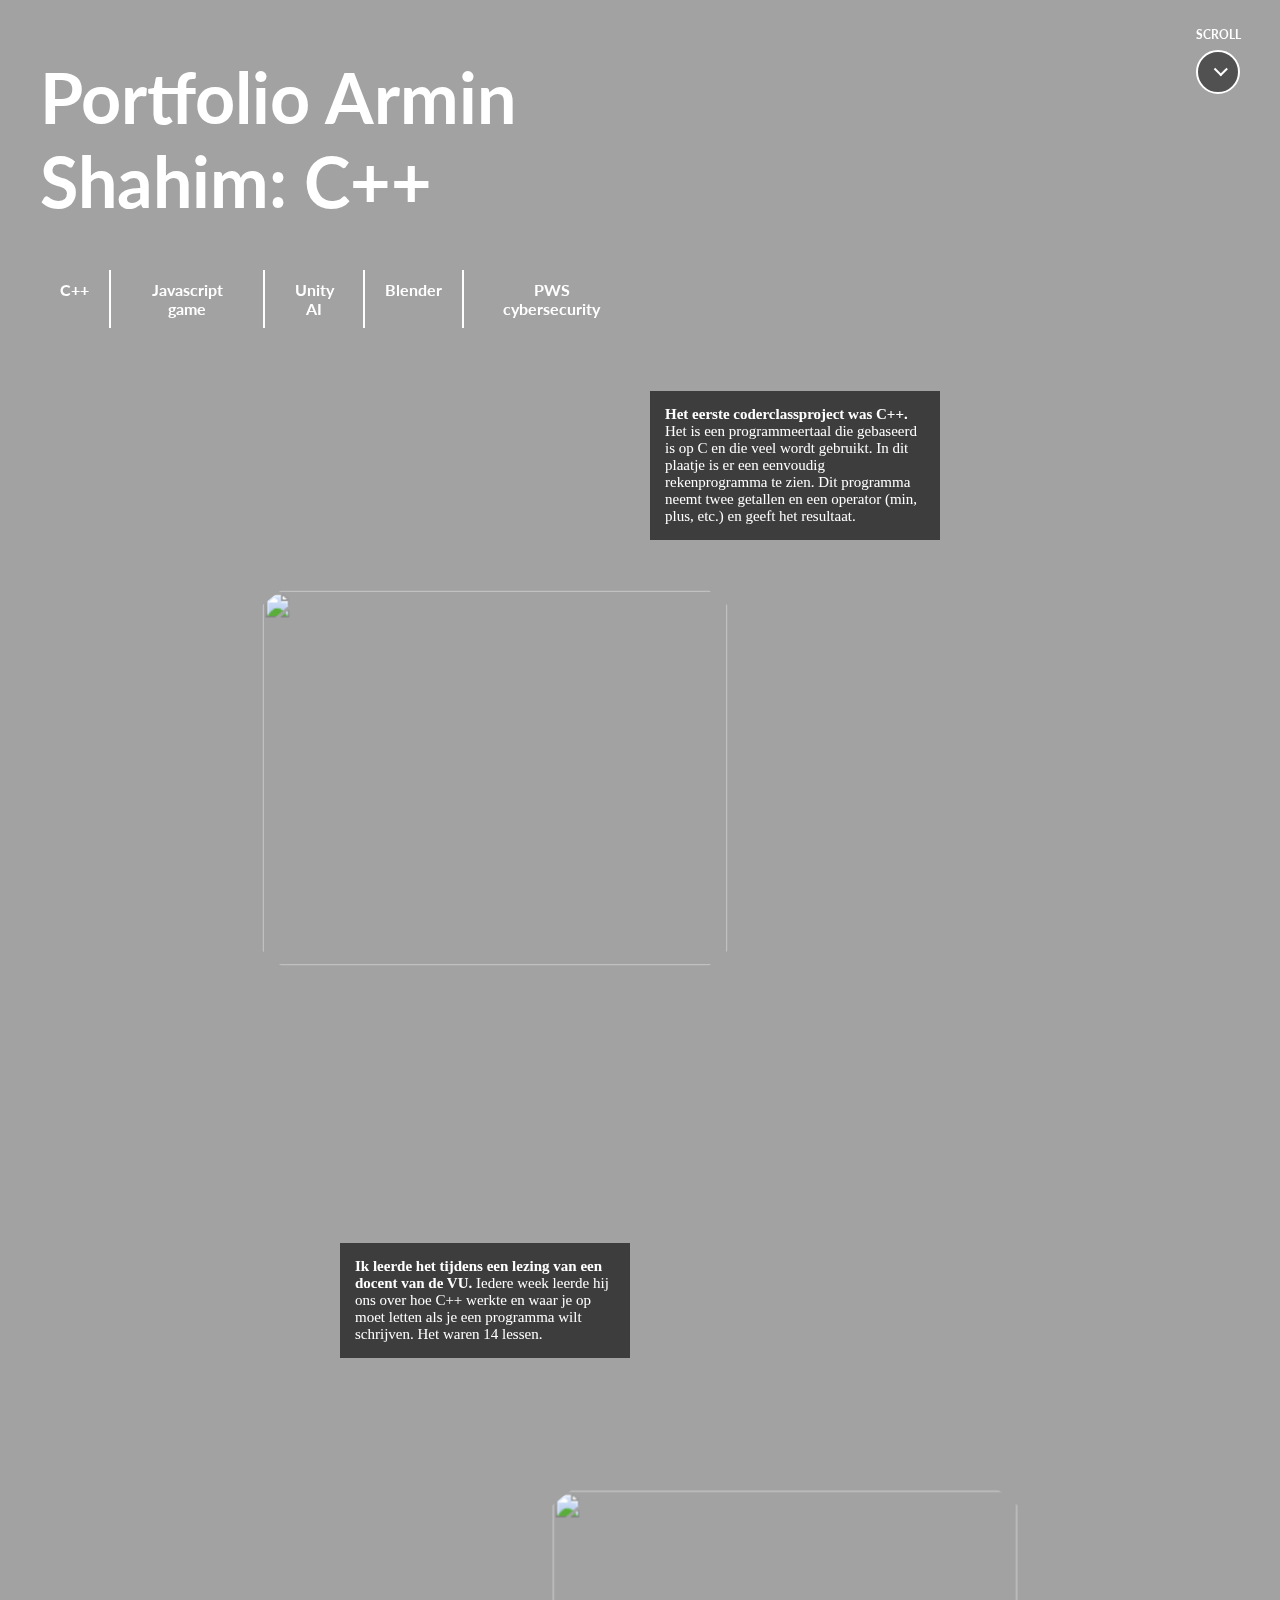
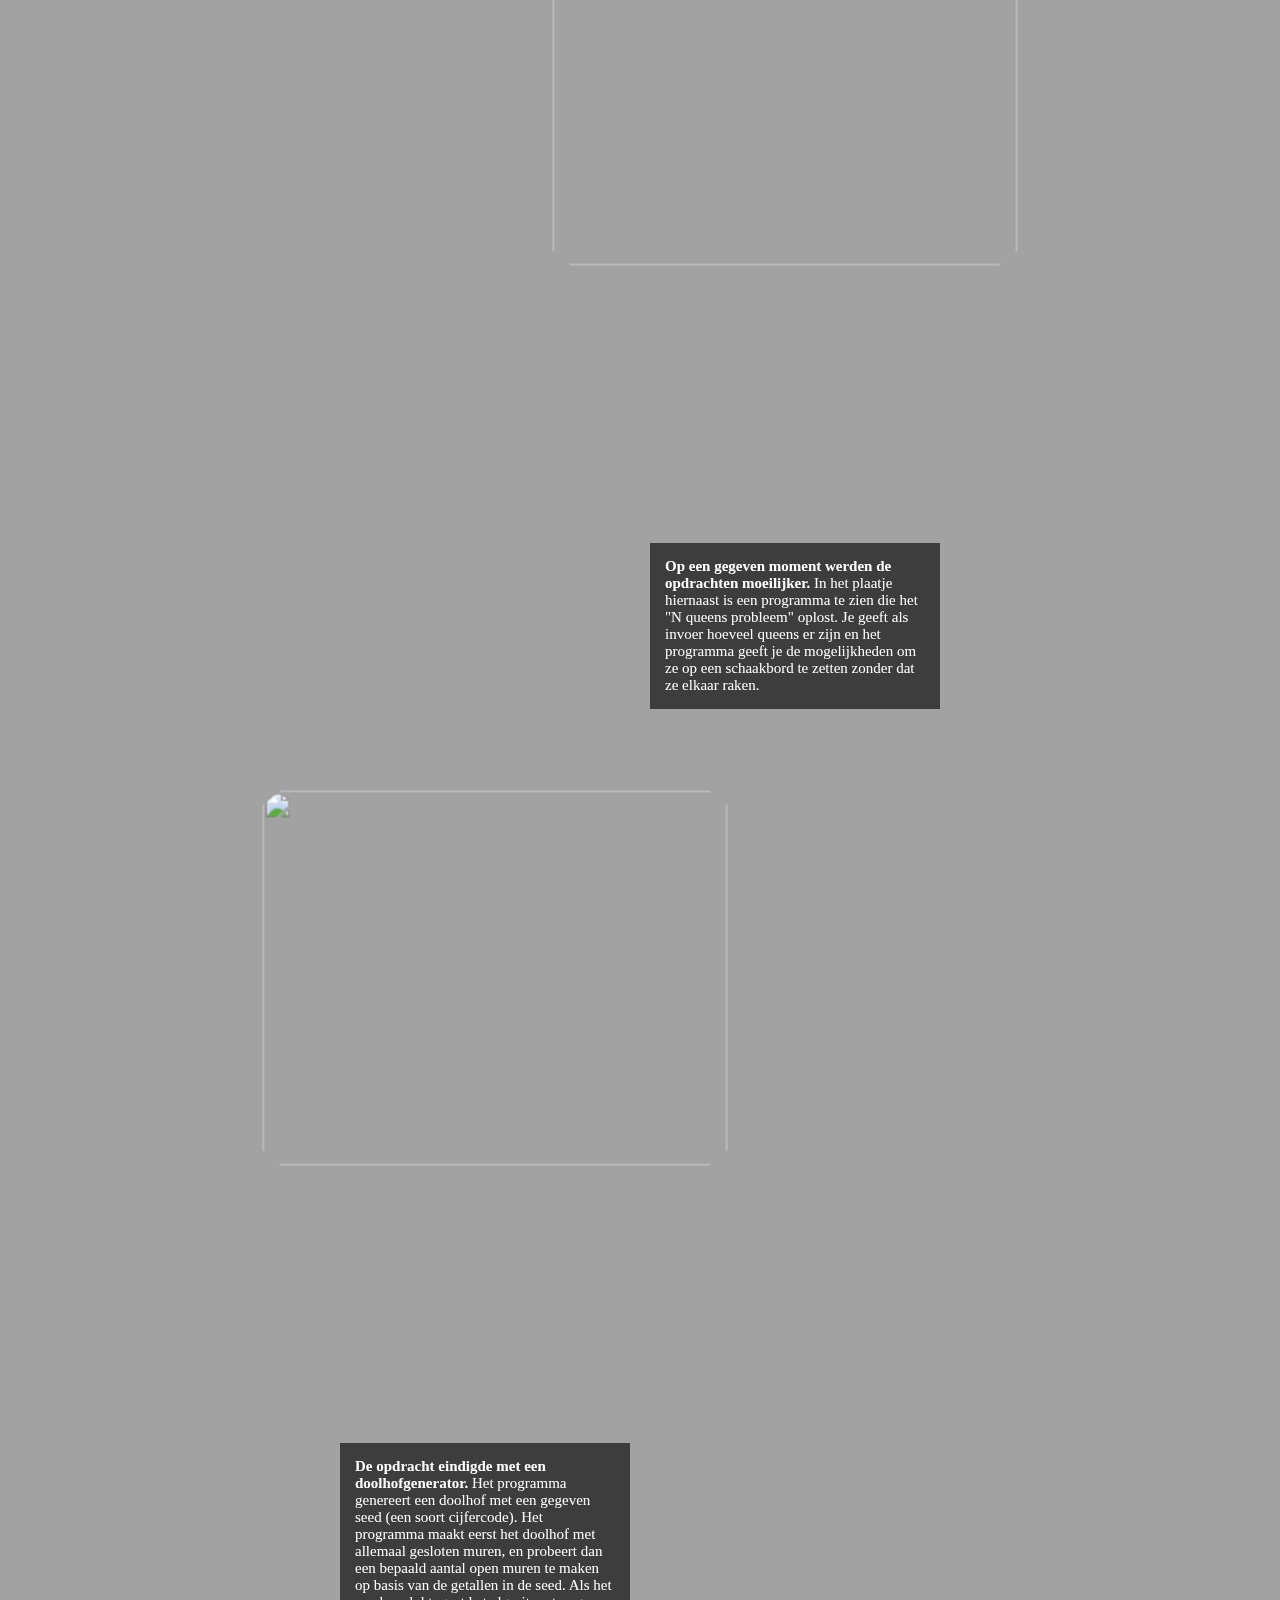
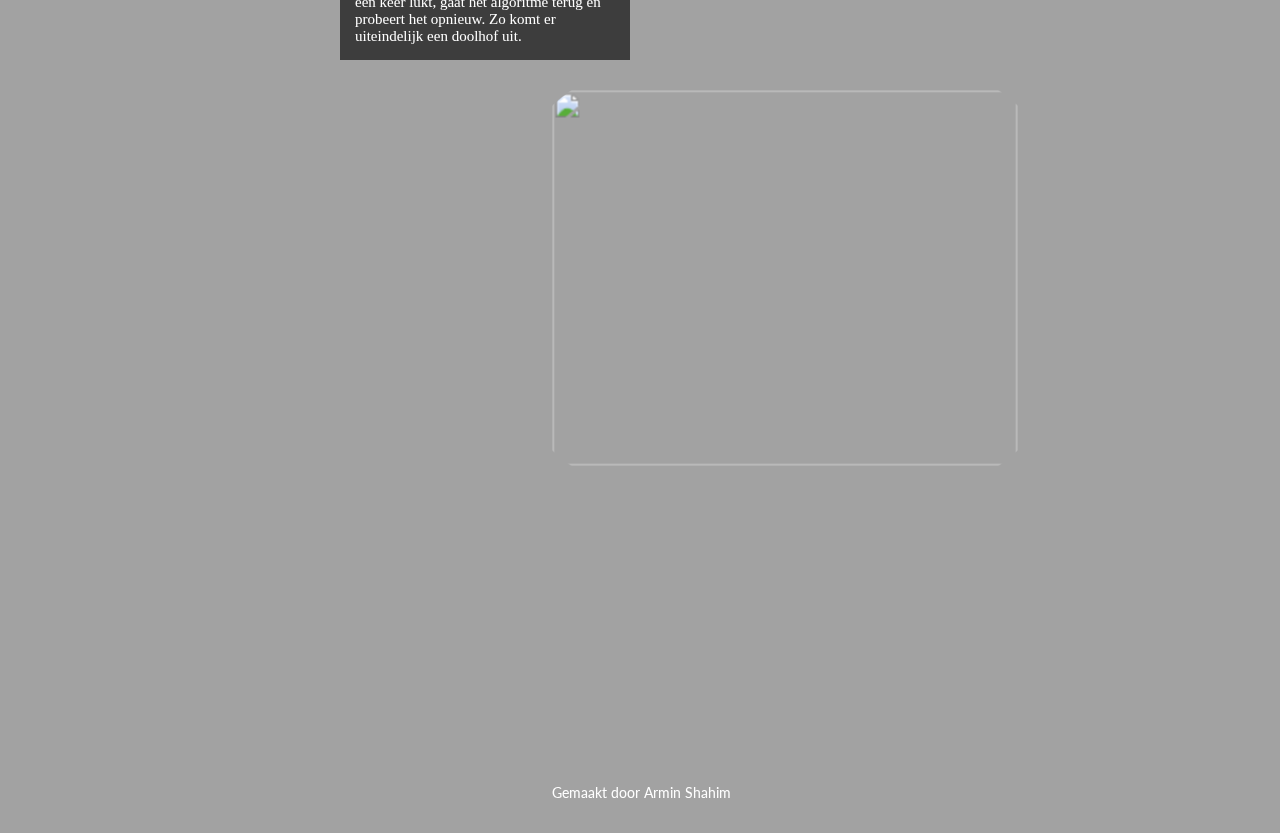
==== index.html @ 6ab2afb3 "Test om te zien of het ligt aan de slashes" ====
<!DOCTYPE html>
<html lang="en">
<head>
  <link rel="stylesheet" href="css/opmaak.css">
  <link href="https://fonts.googleapis.com/css?family=Lato" rel="stylesheet">
</head>
<body>
  <div class="scroll-indicator"></div>
  <div class="video-achtergrond">
    <video autoplay muted loop id="achtergrond-video">
      <source src="Portfolio/achtergrondvideos/C++ achtergrond(1).mp4" type="video/mp4">
    </video>
  </div>

  <header>
    <h1>
      Portfolio Armin Shahim: C++
    </h1>
    <nav>
      <ul>
        <li><a href="index.html">C++</a></li>
        <li><a href="javascript-game.html">Javascript game</a></li>
        <li><a href="unity-ai.html">Unity AI</a></li>
        <li><a href="blender.html">Blender</a></li>
        <li><a href="cybersecurity.html">PWS cybersecurity</a></li>
      </ul>
    </nav>
  </header>
  <main>
    <section>
      <img src="Portfolio/afbeeldingen/cppafbeelding1" alt="">
      <p><strong>Het eerste coderclassproject was C++.</strong> Het is een programmeertaal die gebaseerd is op C en die veel wordt gebruikt. In dit plaatje is er een eenvoudig rekenprogramma te zien. Dit programma neemt twee getallen en een operator (min, plus, etc.) en geeft het resultaat.</p>
    </section>
    <section>
      <img src="Portfolio/afbeeldingen/cppafbeelding2" alt="">
      <p><strong>Ik leerde het tijdens een lezing van een docent van de VU.</strong> Iedere week leerde hij ons over hoe C++ werkte en waar je op moet letten als je een programma wilt schrijven. Het waren 14 lessen.</p>
    </section>
    <section>
      <img src="Portfolio/afbeeldingen/cppafbeelding3" alt="">
      <p><strong>Op een gegeven moment werden de opdrachten moeilijker.</strong> In het plaatje hiernaast is een programma te zien die het "N queens probleem" oplost. Je geeft als invoer hoeveel queens er zijn en het programma geeft je de mogelijkheden om ze op een schaakbord te zetten zonder dat ze elkaar raken.</p>
    </section>
    <section>
      <img src="Portfolio/afbeeldingen/cppafbeelding4" alt="">
      <p><strong>De opdracht eindigde met een doolhofgenerator.</strong> Het programma genereert een doolhof met een gegeven seed (een soort cijfercode). Het programma maakt eerst het doolhof met allemaal gesloten muren, en probeert dan een bepaald aantal open muren te maken op basis van de getallen in de seed. Als het een keer lukt, gaat het algoritme terug en probeert het opnieuw. Zo komt er uiteindelijk een doolhof uit.</p>
    </section>
    <footer>
      Gemaakt door Armin Shahim
    </footer>
  </main>
</body>
</html>
---- css/opmaak.css ----
.video-achtergrond {
  position: fixed;
  top: 0;
  left: 0;
  width: 100%;
  height: 100%;
  z-index: -1;
  overflow: hidden;
}

#achtergrond-video {
  position: absolute;
  top: 50%;
  left: 50%;
  min-width: 100%;
  min-height: 100%;
  width: auto;
  height: auto;
  transform: translateX(-50%) translateY(-50%);
  object-fit: cover;
  opacity: 0.5;
}

/* Scroll indicator wiel */
.scroll-indicator {
  position: fixed;
  top: 50px;
  right: 40px;
  width: 40px;
  height: 40px;
  border: 2px solid white;
  border-radius: 50%;
  display: flex;
  justify-content: center;
  align-items: center;
  z-index: 100;
  background-color: rgba(0, 0, 0, 0.5);
  animation: puls 2s infinite;
}

.scroll-indicator::after {
  content: "";
  width: 8px;
  height: 8px;
  border-right: 2px solid white;
  border-bottom: 2px solid white;
  transform: rotate(45deg) translateY(-4px);
  animation: scrollBeneden 1.5s infinite;
}

.scroll-indicator::before {
  content: "Scroll";
  position: absolute;
  top: -25px;
  color: white;
  font-family: Lato;
  font-size: 12px;
  font-weight: bold;
  text-transform: uppercase;
  white-space: nowrap;
}

@keyframes scrollBeneden {
  0% {
    opacity: 0;
    transform: rotate(45deg) translate(-4px, -4px);
  }
  50% {
    opacity: 1;
  }
  100% {
    opacity: 0;
    transform: rotate(45deg) translate(4px, 4px);
  }
}

@keyframes puls {
  0% {
    box-shadow: 0 0 0 0 rgba(255, 255, 255, 0.4);
  }
  70% {
    box-shadow: 0 0 0 10px rgba(255, 255, 255, 0);
  }
  100% {
    box-shadow: 0 0 0 0 rgba(255, 255, 255, 0);
  }
}


body {
  background: rgba(70, 70, 70, 0.5);
}

h1, footer, li {
   color: white;
   font-family: Lato;
}

h1 {
  font-size: 70px;
}

img {
  width: 310px;
  height: 250px;
}

header, main {
  width: 600px;
  margin: 0 auto;
}

footer {
  padding: 32px;
  transform: translate(30%, 30%);
  font-size: 14px;
}

header {
  position: relative;
  display: grid; 
  transform: translateX(-50%);
}


/*Onderstaande code is voor de animatie van de plaatjes en tekst*/

section {
  display: grid;
  grid-template-columns: /* zorgt voor de juiste grootte en opstelling */
    auto
    1fr;
  align-items: center;
  min-height: 100vh;
}

section p {
  padding: 15px;
  color: white;
  font-size: 15px;
  background: rgba(50, 50, 50, 0.9);
}

section img {
  grid-column: 1;
  clip-path: ellipse(68% 68% at 50% 50%); /*maakt het plaatje een beetje rond aan de uiteindes */
  scale: 1.5; /*maakt een plaatje 1.5 keer zo groot als zijn normale grootte */
}

section:nth-of-type(even) {
  grid-template-columns:
    1fr
    auto;
  grid-auto-flow: dense; /* zorgt ervoor dat plaatje en tekst samen stoppen */
}

section:nth-of-type(even) img {
  grid-column: 2;
}
section:nth-of-type(even) p {
  grid-column: 1;
}

/* Onderstaande code is voor animatie */

section {
  --x: -100%; /* variabele x om verschuiving te bepalen */
}

section:nth-of-type(even) {
  --x: 100%;
}

section img {
  view-timeline: --item;
  animation: item-reveal both ease-in;
  animation-timeline: --item;
  animation-delay: cover 10%;
  animation-end-delay: cover 35%;
  animation-range: cover 10% cover 35%;
}

section img {
  --y: 0;
}

section p {
  --x: 0;
  --y: 50%;
  view-timeline: --item;
  animation: item-reveal both ease-out;
  animation-timeline: --item;
  animation-delay: cover 35%;
  animation-end-delay: cover 50%;
  animation-range: cover 35% cover 50%;
  position: sticky;
  bottom: 40%;
}

@keyframes item-reveal {
  0% {
    opacity: 0;
    translate: var(--x, 0) var(--y, 0);
  }
}

nav ul {
  display: flex;
  margin: 0;
  padding: 0;
}

nav ul li {
  position: relative;
  padding: 10px 20px;
  color: white;
  font-weight: bold; 
  text-align: center; 
  cursor: pointer; 
  display: inline-block;
}

a {
  color: white;
  text-decoration: none;
}

/* Verticale lijnen tussen alle items (een lijn aan de rechterkant bij alle items behalve de laatste)*/
nav ul li:not(:last-child) {
  border-right: 2px solid white;
}

/* Lijn die onder de navigatiemenu items komt */
nav ul li::after {
  content: ""; /* deze code is nodig om het pseudo element "after" (CSS element om content toe te voegen aan een HTML element zonder de HTML code aan te passen) te laten werken. Het maakt een soort lege box die we kunnen gebruiken om mee te stylen. */
  position: absolute;
  bottom: 0;
  left: 50%;
  width: 0;
  height: 2px;
  background-color: white; /* Dit zorgt ervoor dat de "achtergrond" van de lege box wit wordt, waardoor het lijkt op een witte lijn */
  transform: translateX(-50%); /* Zodat de lijn begint bij het midden */
  transition: width 0.3s ease; /* Voegt animatie toe aan de lijn */
}

nav ul li:hover::after {
  width: 100%;
}
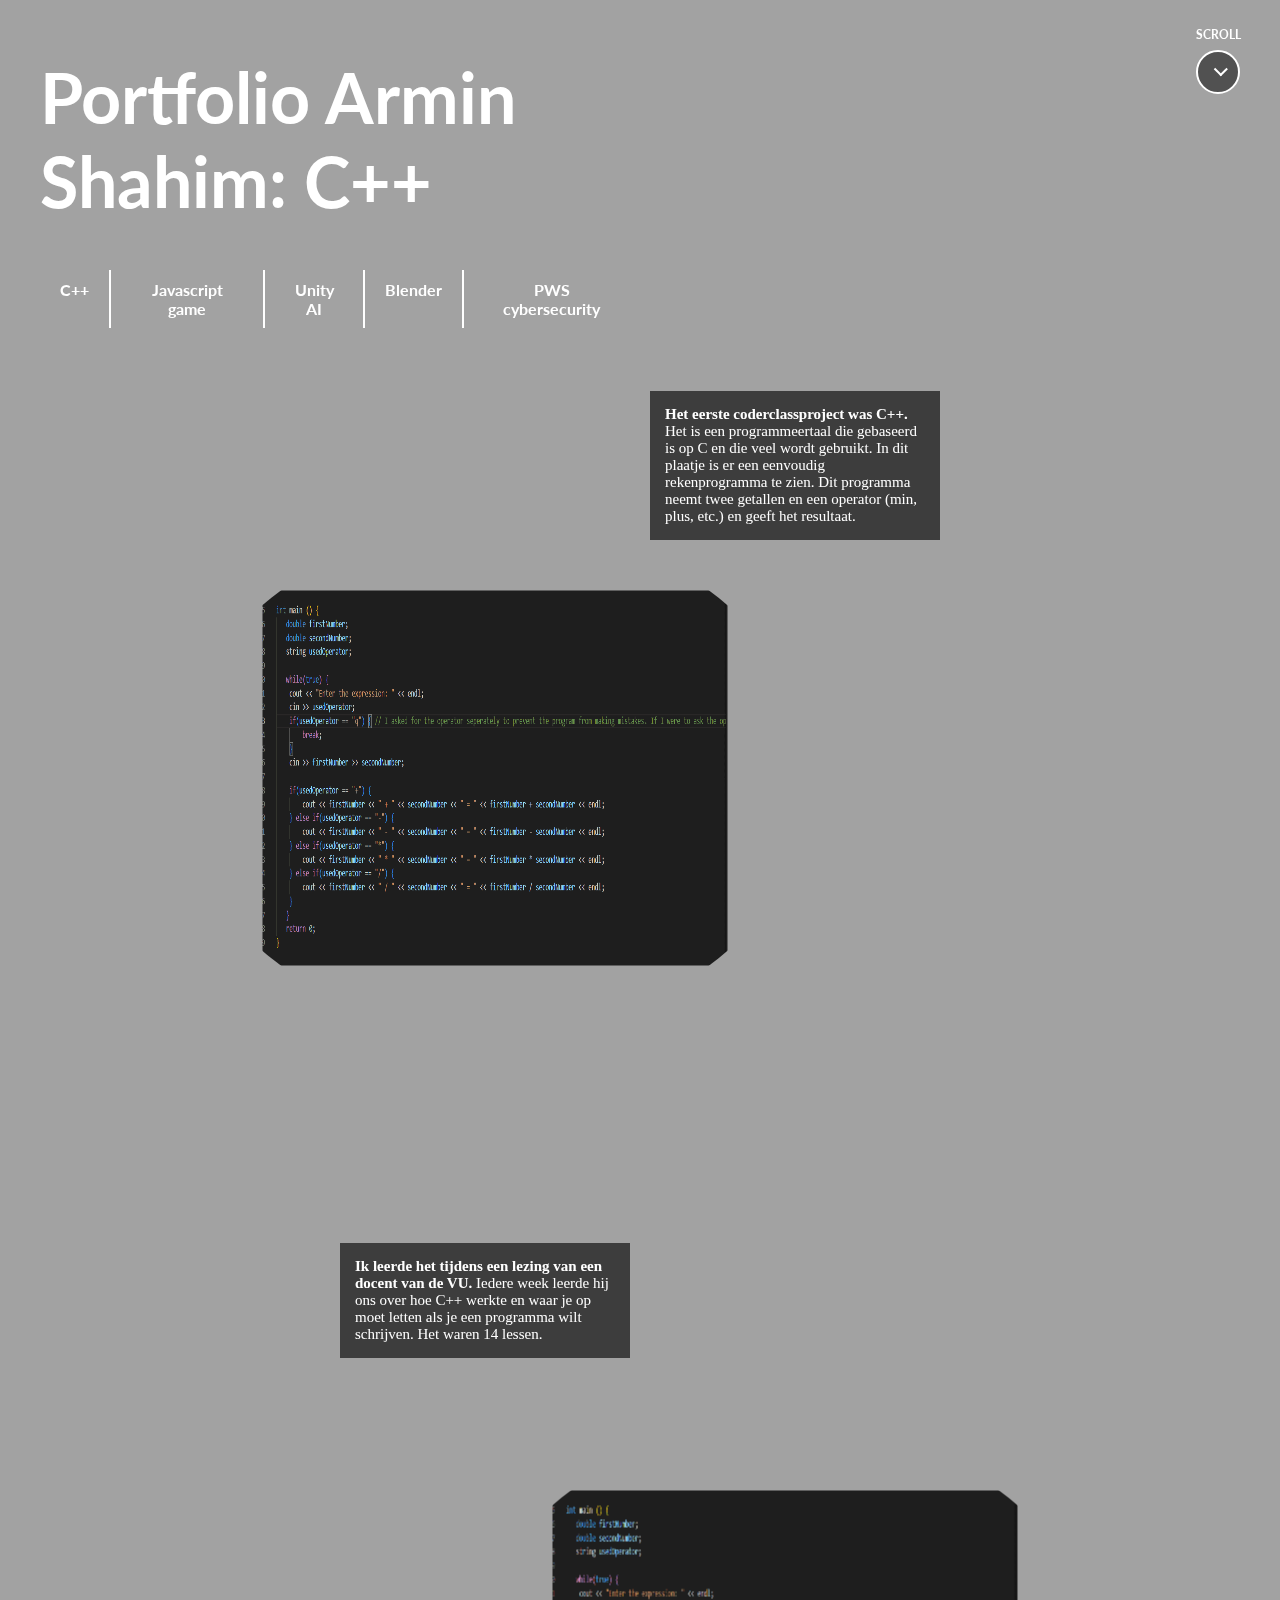
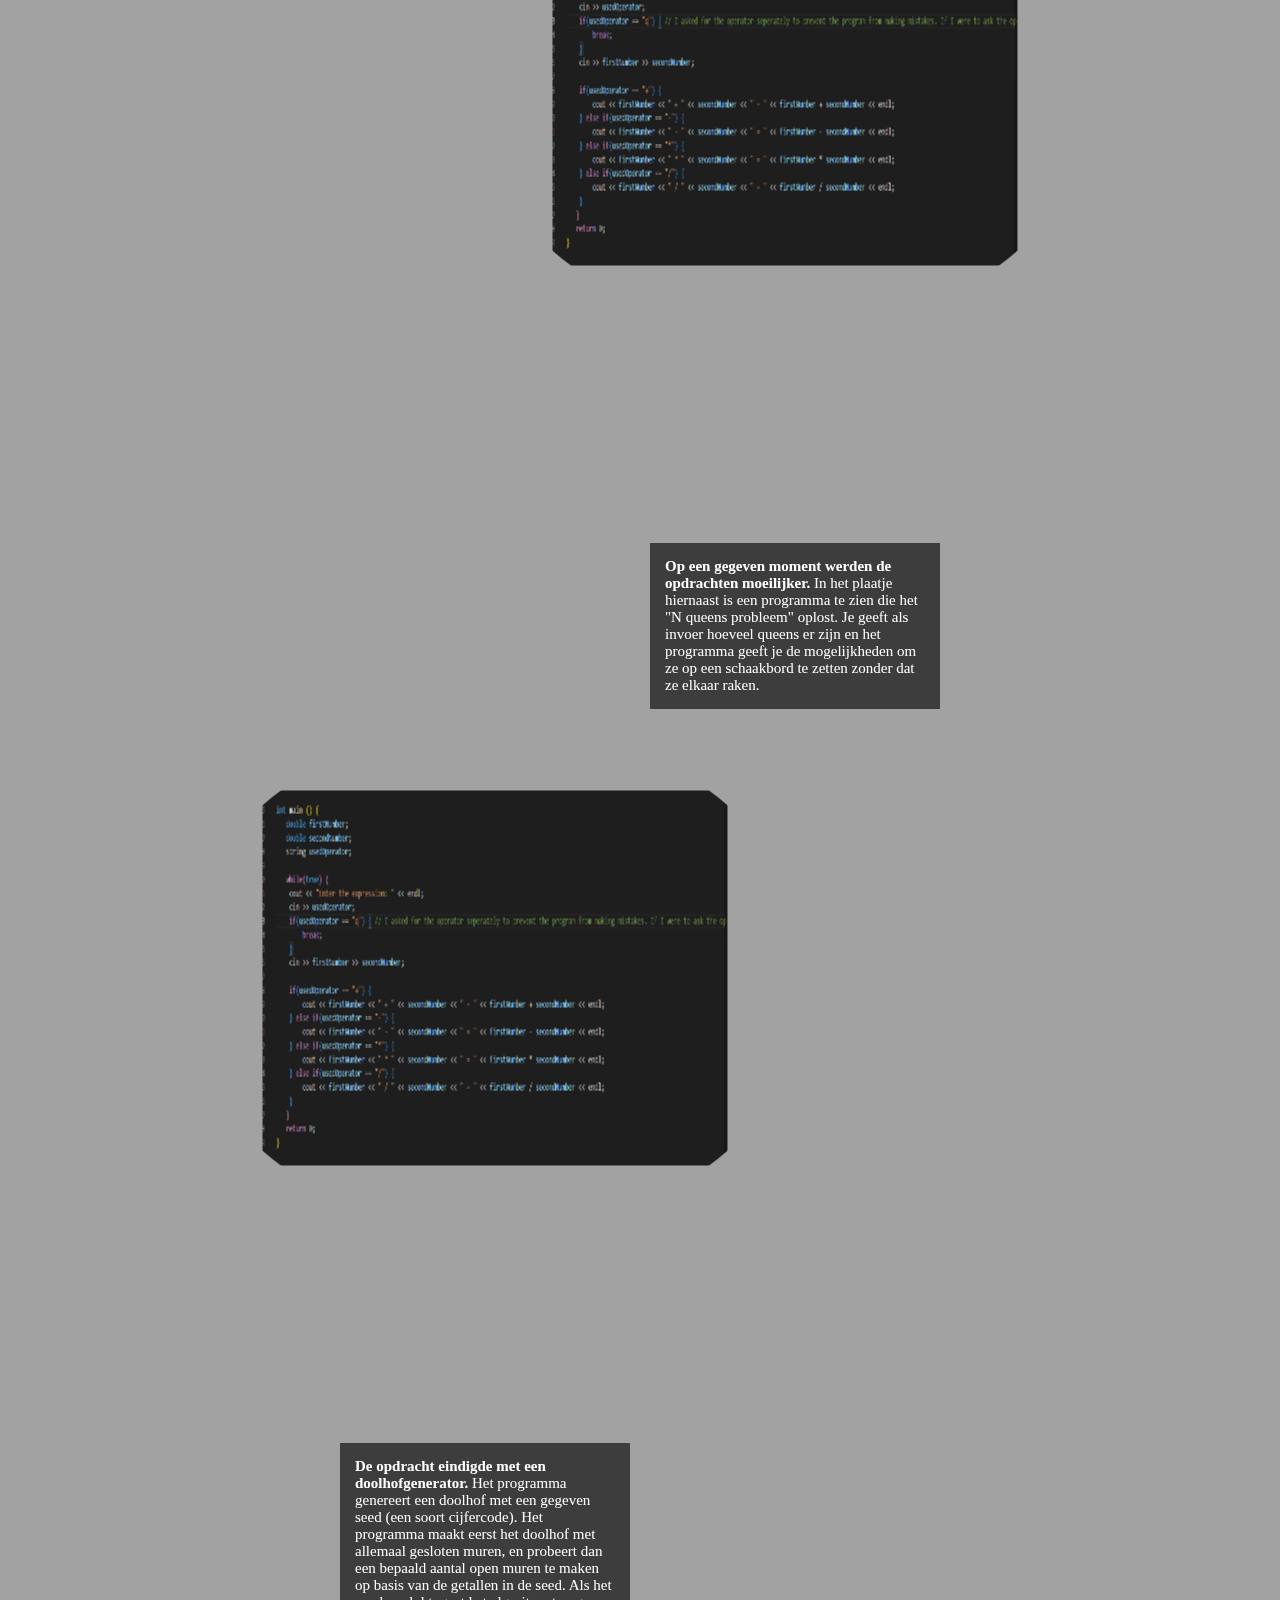
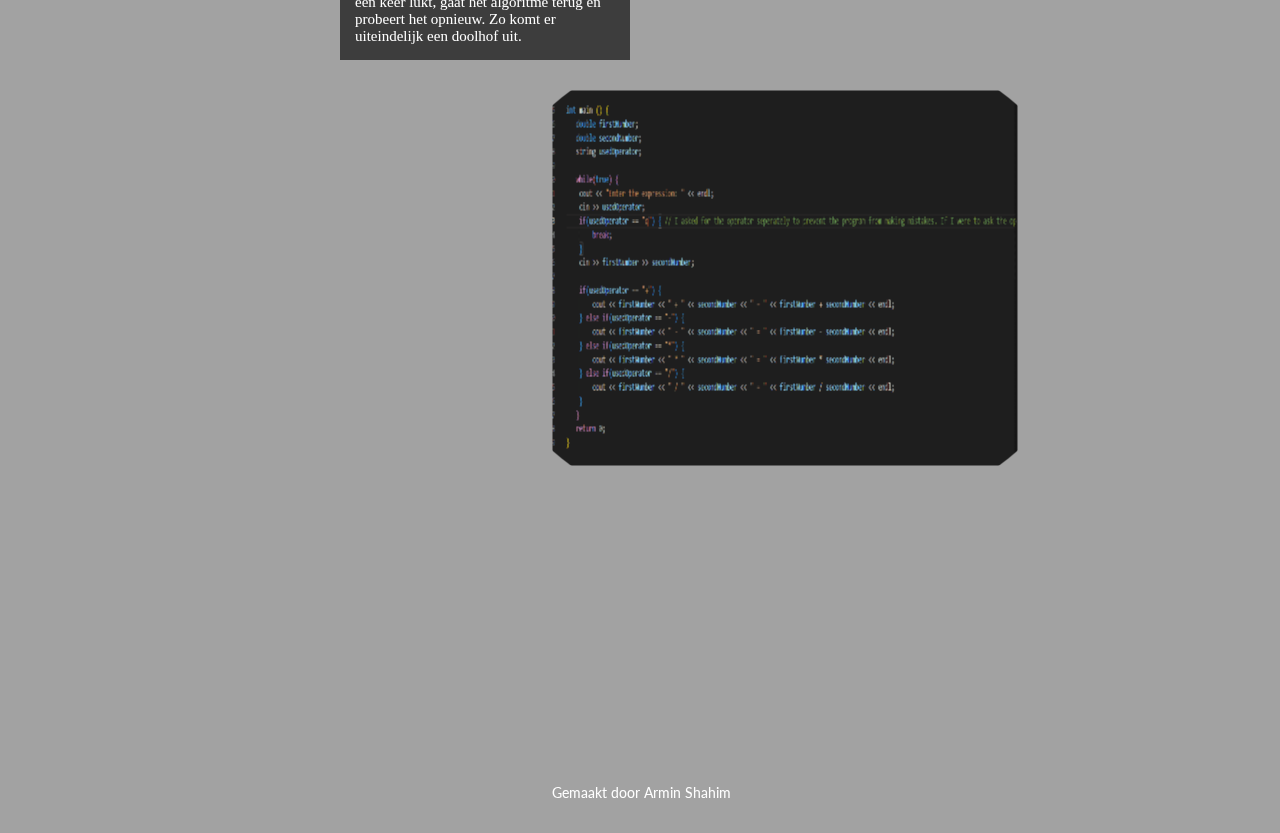
==== commit 3e8271bd: "Test met verschillende pathverwijzingen" ====
--- a/index.html
+++ b/index.html
@@ -28,19 +28,19 @@
   </header>
   <main>
     <section>
-      <img src="Portfolio/afbeeldingen/cppafbeelding1" alt="">
+      <img src="afbeeldingen/cppafbeelding1.png" alt="">
       <p><strong>Het eerste coderclassproject was C++.</strong> Het is een programmeertaal die gebaseerd is op C en die veel wordt gebruikt. In dit plaatje is er een eenvoudig rekenprogramma te zien. Dit programma neemt twee getallen en een operator (min, plus, etc.) en geeft het resultaat.</p>
     </section>
     <section>
-      <img src="Portfolio/afbeeldingen/cppafbeelding2" alt="">
+      <img src="/afbeeldingen/cppafbeelding1.png" alt="">
       <p><strong>Ik leerde het tijdens een lezing van een docent van de VU.</strong> Iedere week leerde hij ons over hoe C++ werkte en waar je op moet letten als je een programma wilt schrijven. Het waren 14 lessen.</p>
     </section>
     <section>
-      <img src="Portfolio/afbeeldingen/cppafbeelding3" alt="">
+      <img src="../afbeeldingen/cppafbeelding1.png" alt="">
       <p><strong>Op een gegeven moment werden de opdrachten moeilijker.</strong> In het plaatje hiernaast is een programma te zien die het "N queens probleem" oplost. Je geeft als invoer hoeveel queens er zijn en het programma geeft je de mogelijkheden om ze op een schaakbord te zetten zonder dat ze elkaar raken.</p>
     </section>
     <section>
-      <img src="Portfolio/afbeeldingen/cppafbeelding4" alt="">
+      <img src="./afbeeldingen/cppafbeelding1.png" alt="">
       <p><strong>De opdracht eindigde met een doolhofgenerator.</strong> Het programma genereert een doolhof met een gegeven seed (een soort cijfercode). Het programma maakt eerst het doolhof met allemaal gesloten muren, en probeert dan een bepaald aantal open muren te maken op basis van de getallen in de seed. Als het een keer lukt, gaat het algoritme terug en probeert het opnieuw. Zo komt er uiteindelijk een doolhof uit.</p>
     </section>
     <footer>
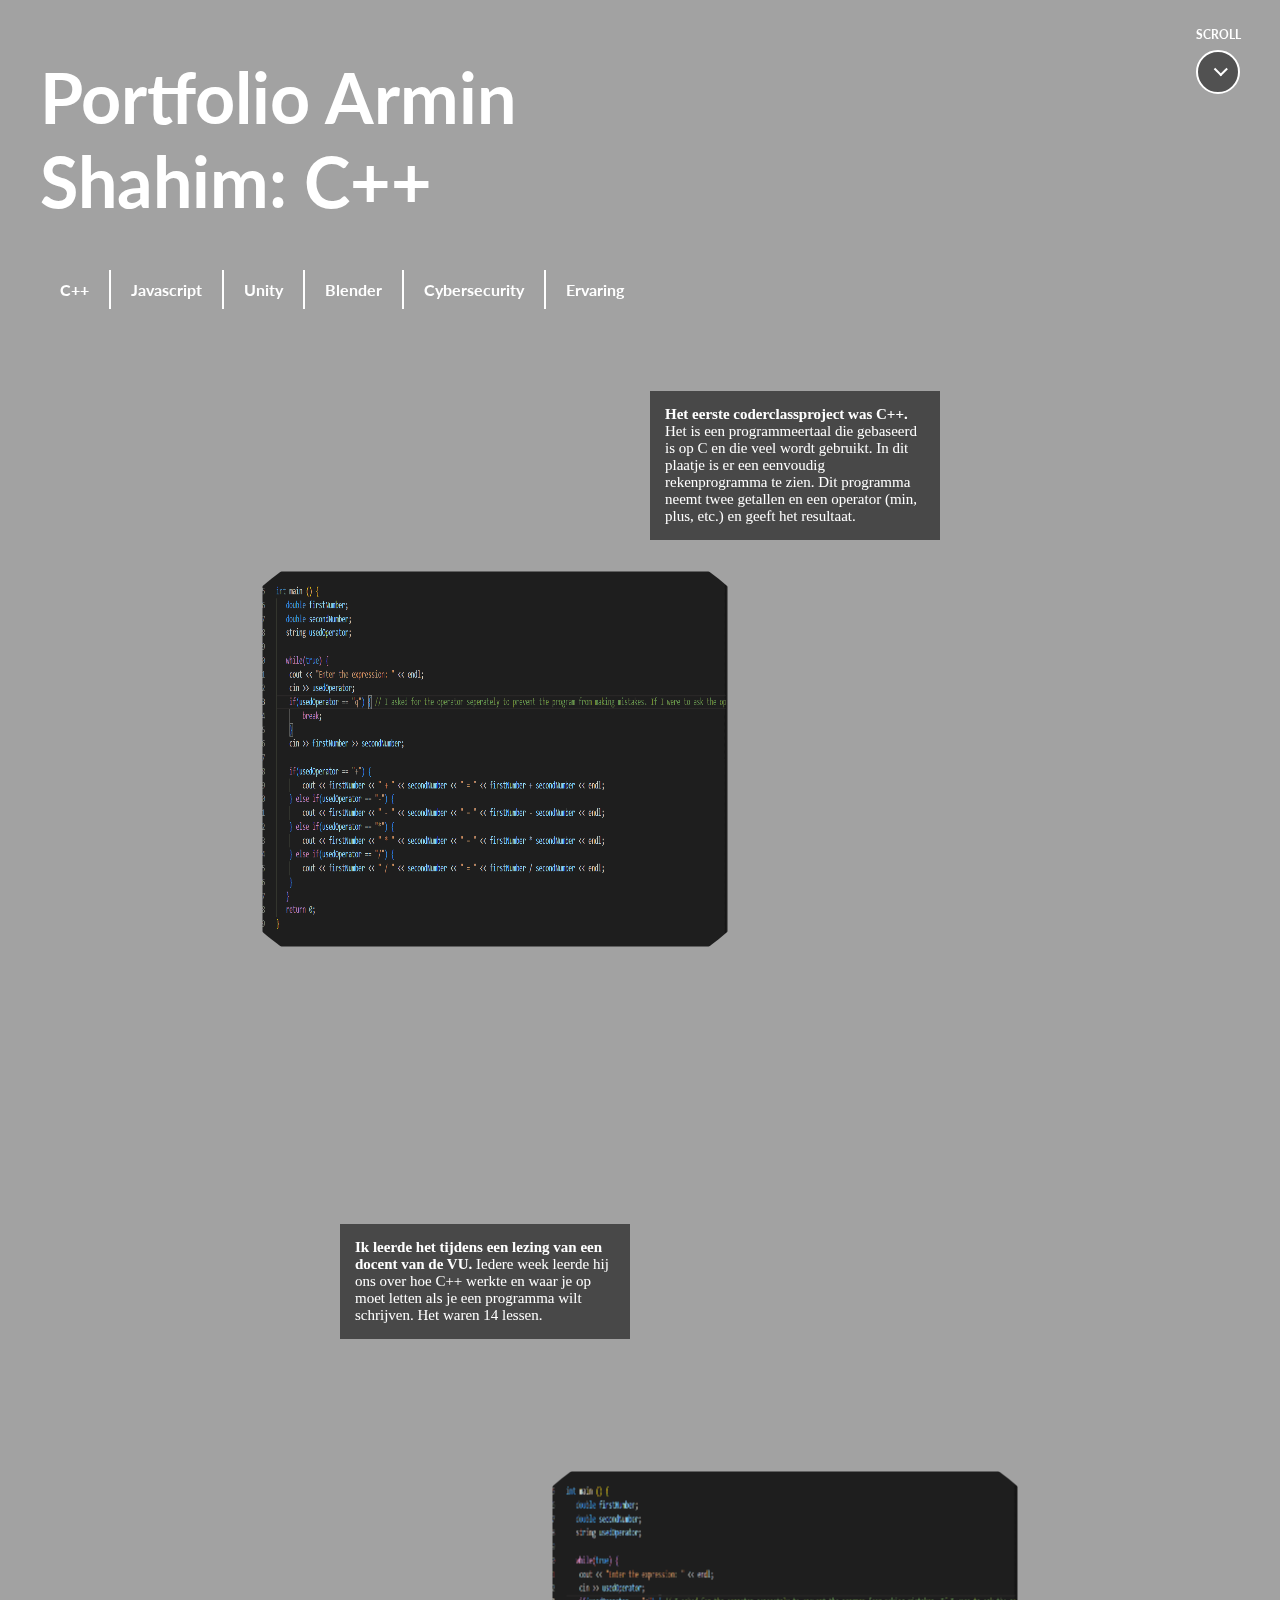
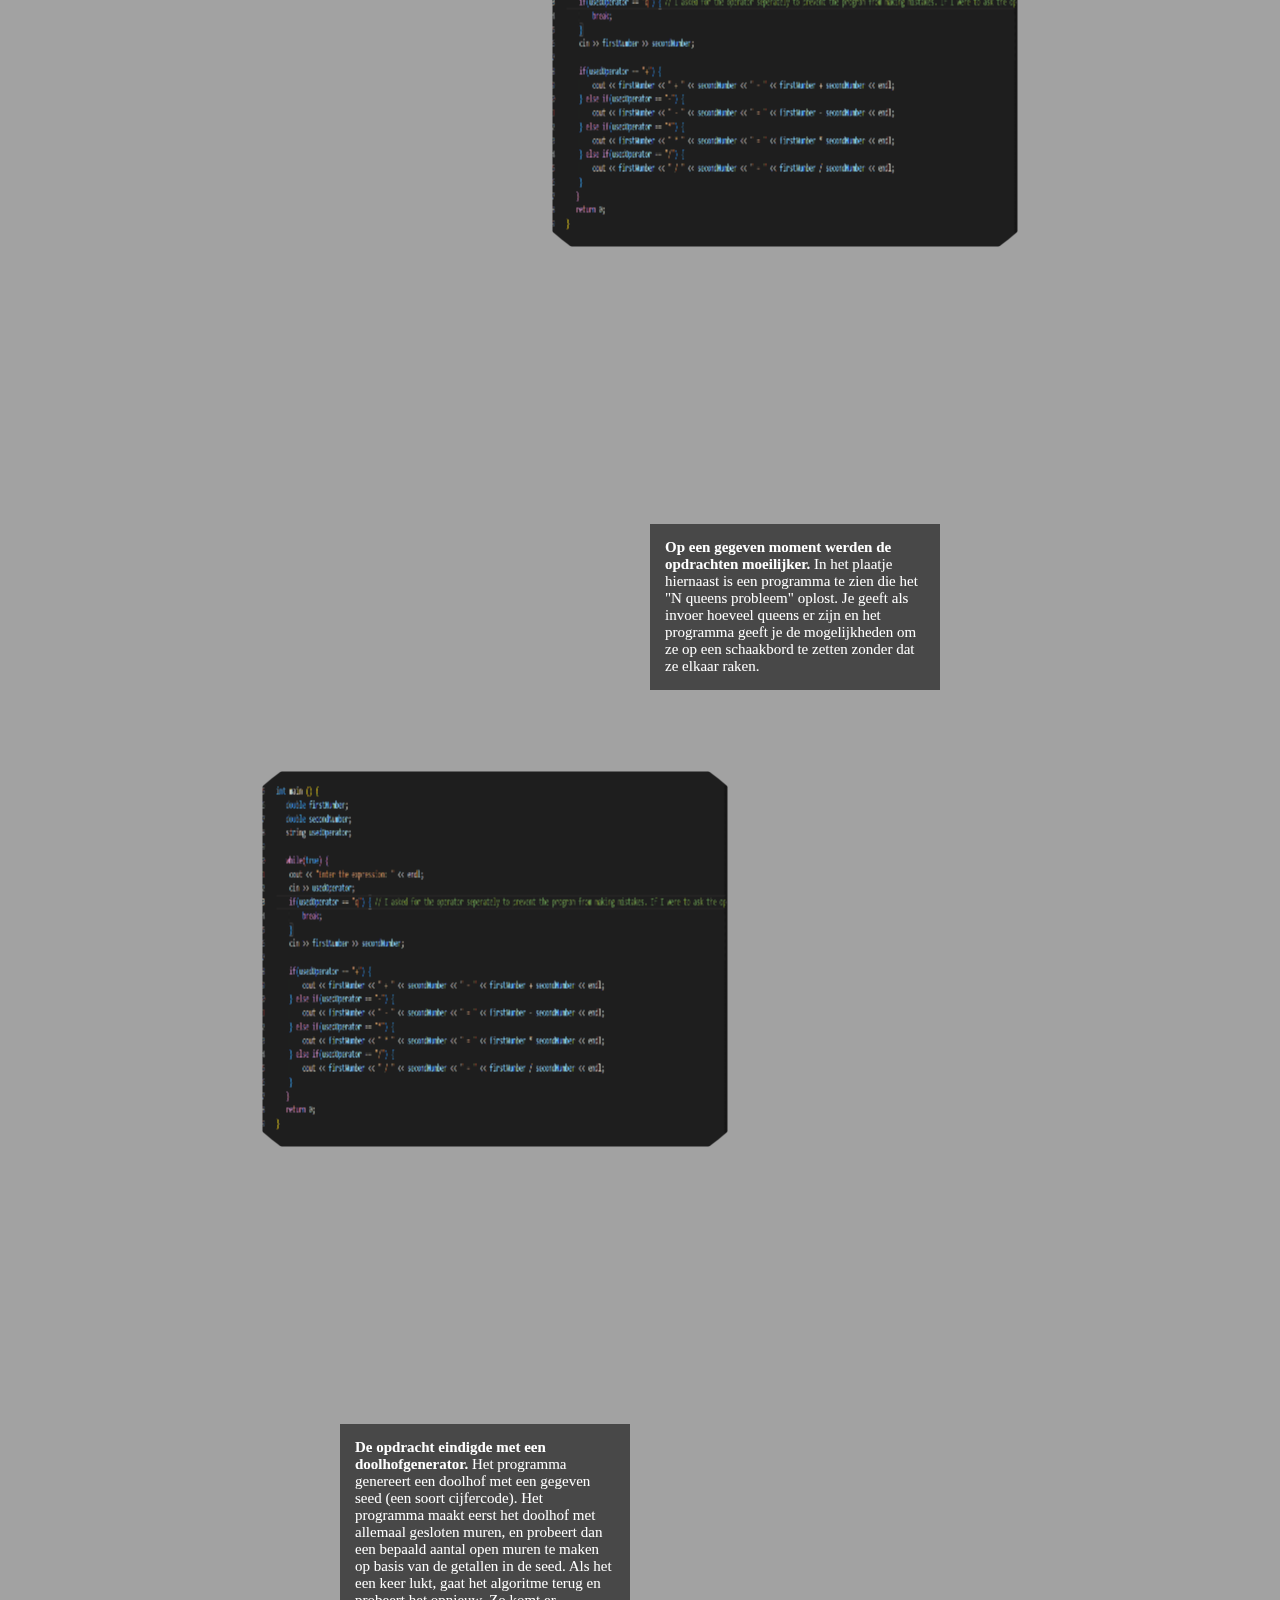
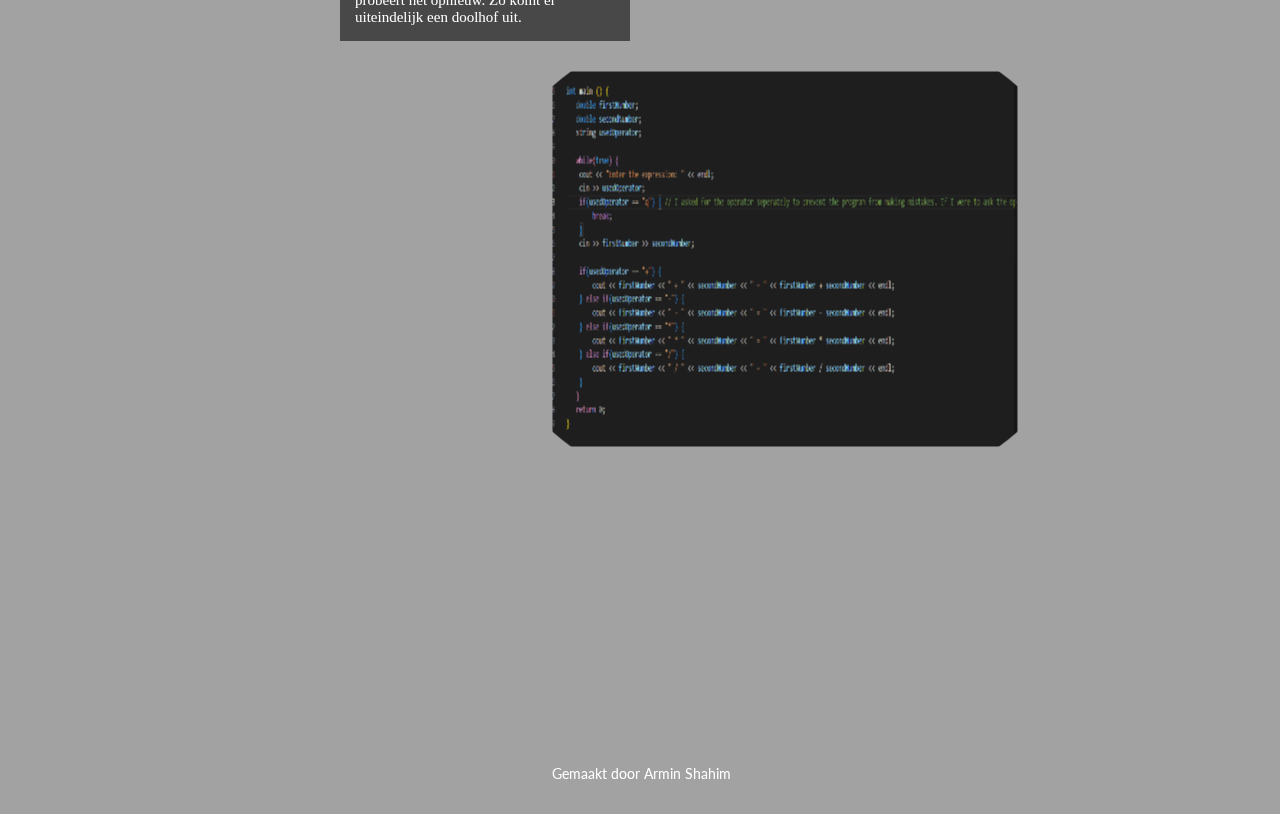
==== commit 51293276: "vaardigheden veranderd naar ervaring en die pagina gemaakt." ====
--- a/index.html
+++ b/index.html
@@ -8,7 +8,7 @@
   <div class="scroll-indicator"></div>
   <div class="video-achtergrond">
     <video autoplay muted loop id="achtergrond-video">
-      <source src="Portfolio/achtergrondvideos/C++ achtergrond(1).mp4" type="video/mp4">
+      <source src="achtergrondvideos/cppachtergrond.mp4" type="video/mp4">
     </video>
   </div>
 
@@ -19,10 +19,11 @@
     <nav>
       <ul>
         <li><a href="index.html">C++</a></li>
-        <li><a href="javascript-game.html">Javascript game</a></li>
-        <li><a href="unity-ai.html">Unity AI</a></li>
+        <li><a href="javascript-game.html">Javascript</a></li>
+        <li><a href="unity-ai.html">Unity</a></li>
         <li><a href="blender.html">Blender</a></li>
-        <li><a href="cybersecurity.html">PWS cybersecurity</a></li>
+        <li><a href="cybersecurity.html">Cybersecurity</a></li>
+        <li><a href="ervaring.html">Ervaring</a></li>
       </ul>
     </nav>
   </header>
@@ -32,15 +33,15 @@
       <p><strong>Het eerste coderclassproject was C++.</strong> Het is een programmeertaal die gebaseerd is op C en die veel wordt gebruikt. In dit plaatje is er een eenvoudig rekenprogramma te zien. Dit programma neemt twee getallen en een operator (min, plus, etc.) en geeft het resultaat.</p>
     </section>
     <section>
-      <img src="/afbeeldingen/cppafbeelding1.png" alt="">
+      <img src="afbeeldingen/cppafbeelding1.png" alt="">
       <p><strong>Ik leerde het tijdens een lezing van een docent van de VU.</strong> Iedere week leerde hij ons over hoe C++ werkte en waar je op moet letten als je een programma wilt schrijven. Het waren 14 lessen.</p>
     </section>
     <section>
-      <img src="../afbeeldingen/cppafbeelding1.png" alt="">
+      <img src="afbeeldingen/cppafbeelding1.png" alt="">
       <p><strong>Op een gegeven moment werden de opdrachten moeilijker.</strong> In het plaatje hiernaast is een programma te zien die het "N queens probleem" oplost. Je geeft als invoer hoeveel queens er zijn en het programma geeft je de mogelijkheden om ze op een schaakbord te zetten zonder dat ze elkaar raken.</p>
     </section>
     <section>
-      <img src="./afbeeldingen/cppafbeelding1.png" alt="">
+      <img src="afbeeldingen/cppafbeelding1.png" alt="">
       <p><strong>De opdracht eindigde met een doolhofgenerator.</strong> Het programma genereert een doolhof met een gegeven seed (een soort cijfercode). Het programma maakt eerst het doolhof met allemaal gesloten muren, en probeert dan een bepaald aantal open muren te maken op basis van de getallen in de seed. Als het een keer lukt, gaat het algoritme terug en probeert het opnieuw. Zo komt er uiteindelijk een doolhof uit.</p>
     </section>
     <footer>
--- a/css/opmaak.css
+++ b/css/opmaak.css
@@ -122,7 +122,6 @@
   transform: translateX(-50%);
 }
 
-
 /*Onderstaande code is voor de animatie van de plaatjes en tekst*/
 
 section {
@@ -138,7 +137,7 @@
   padding: 15px;
   color: white;
   font-size: 15px;
-  background: rgba(50, 50, 50, 0.9);
+  background: rgba(50, 50, 50, 0.8);
 }
 
 section img {
